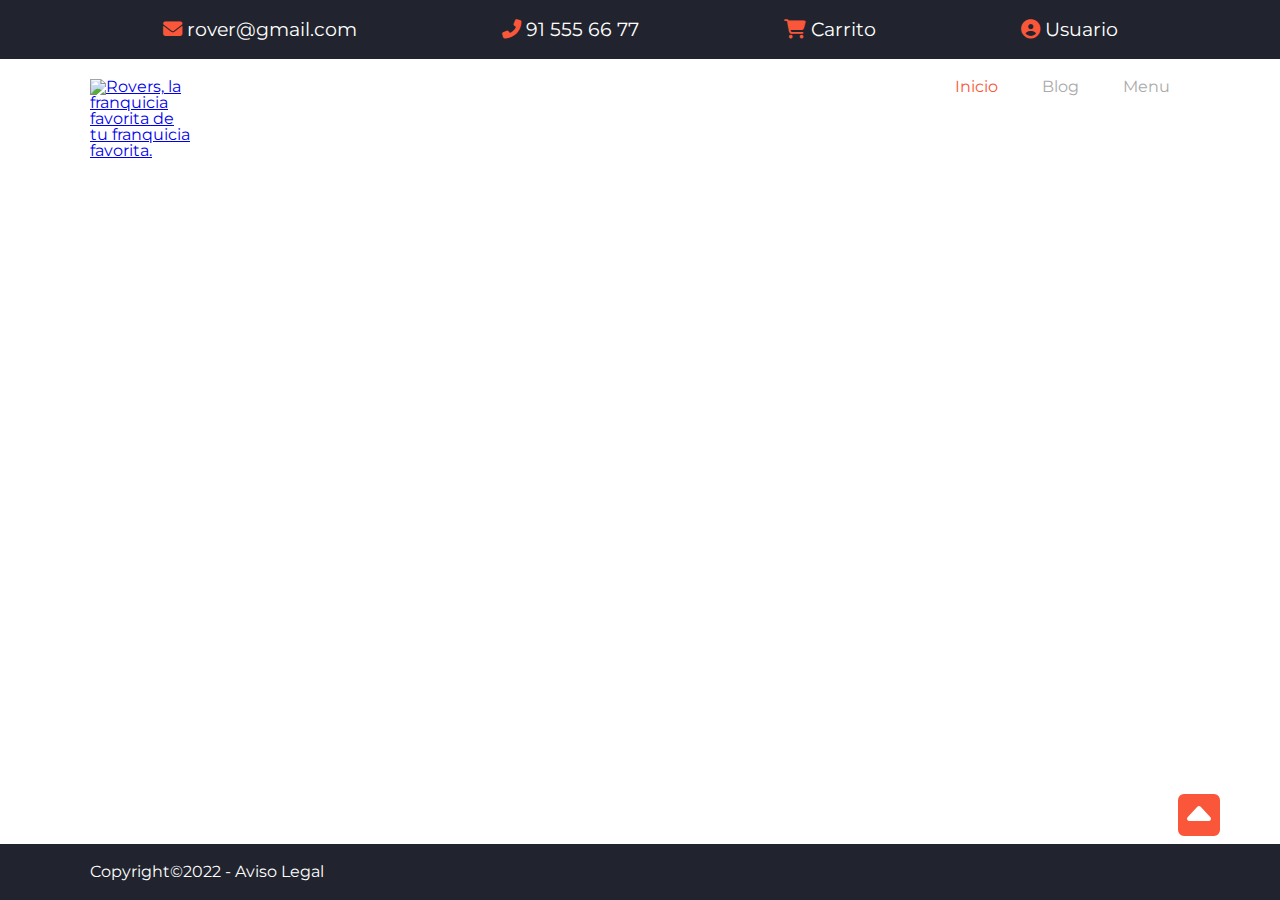
==== index.html @ 9f36ae1d "Creación de footer y header tanto desktop, como mobile." ====
<!DOCTYPE html>
<html lang="es">

<head>
    <meta charset="UTF-8">
    <meta http-equiv="X-UA-Compatible" content="IE=edge">
    <meta name="viewport" content="width=device-width, initial-scale=1.0">
    <title>Hamburguesería - Rovers</title>
    <link rel="stylesheet" href="css/style.css">
</head>

<body>

    <div class="wrapper" id="top">
        <header>
            <div class="nav-top">
                <div class="container">
                    <div>
                        <a href="mailto:rover@gmail.com">
                            <i class="fa-solid fa-envelope"></i>
                            <span>rover@gmail.com</span>
                            <!-- Este span se pone para hacer aparecer y desaparecer cuando pasamos de mobile a desktop -->
                        </a>
                    </div>
                    <div>
                        <a href="tel:91 555 66 77">
                            <i class="fa-solid fa-phone-flip"></i>
                            <span>91 555 66 77</span>
                        </a>
                    </div>
                    <div>
                        <a href="#">
                            <i class="fa-solid fa-shopping-cart"></i>
                            <span>Carrito</span>
                        </a>
                    </div>
                    <div>
                        <a href="#">
                            <i class="fa-solid fa-user-circle"></i>
                            <span>Usuario</span>
                        </a>
                    </div>
                </div>
            </div>

            <nav>
                <div class="container">
                    <div class="logo">
                        <a href="index.html">
                            <img src="./images/images/logo.jpg"
                                alt="Rovers, la franquicia favorita de tu franquicia favorita.">
                        </a>
                    </div>
                    <div class="hamburguesa">
                        <div></div>
                        <div></div>
                        <div></div>
                    </div>
                    <ul class="menu">
                        <li><a class="activo" href="index.html">Inicio</a></li>
                        <li><a href="blog.html">Blog</a></li>
                        <li><a href="menu.html">Menu</a></li>
                    </ul>

                </div>
            </nav>
        </header>

        <main></main>

        <footer>
            <div class="container">
                <p>Copyright&copy;2022 - <a href="#">Aviso Legal</a></p>
            </div>
        </footer>

        <div class="flecha">
            <a href="#top">
                <i class="fa-solid fa-caret-square-up"></i>
            </a>
        </div>
    </div>
</body>

</html>
---- css/style.css ----
@import url('reset.css');
@import url('https://fonts.googleapis.com/css2?family=Handlee&family=Montserrat:wght@400;700&display=swap');
@import url('https://cdnjs.cloudflare.com/ajax/libs/font-awesome/6.2.0/css/all.min.css');

/* font-family: 'Handlee', cursive;
font-family: 'Montserrat' sans-serif; 
color_principal: #fa573a
color_azul: #21242e
*/




html {
    scroll-behavior: smooth;
    /* Regla que ayuda a generar animaciones con css en los enlaces de ancla */
}

:root {
    --fuente-principal: 'Montserrat', sans-serif;
    --fuente-titulos: 'Handlee', cursive;
    --color-principal: #fa573a;
    --colorsecundario: #21242e;
    --fontsize: 1em;
    --margingrid: 1em;
    --anchomaximo: 68.750em;
}

img {
    height: auto;
    display: block;
    width: 100%;
}

body {
    font-family: var(--fuente-principal);
    font-size: var(--fontsize);

}

.container {
    max-width: var(--anchomaximo);
    margin: 0 auto;
}

/* header-start */
header .nav-top {
    background-color: var(--colorsecundario);
    padding: 1.25em 0em;
}

header .nav-top .container {
    display: flex;
    justify-content: space-around;
}

header .nav-top a {
    color: var(--color-principal);
    text-decoration: none;
    font-size: 1.2em;

}

header .nav-top a span {
    color: white;
    display: none;
}


header nav {
    background-color: white;
    padding: 1.25em;
}

header nav .container {
    display: flex;
    flex-flow: wrap;
    justify-content: space-between;
}

header nav .container .logo {
    max-width: 6.25em;
}

header nav .container .hamburguesa {
    width: 1.875em;
    cursor: pointer;
}

header nav .container .hamburguesa>div {
    border-top: 2px solid #aaa;
    margin-bottom: 0.625em;
}

header nav .container ul.menu {
    width: 100%;
    /* Como esta el wrap al ponerle width de 100% se bajaría para abajo*/
    text-align: center;

}

header nav .container .menu li a {
    display: block;
    padding: 1.25em;
    text-decoration: none;
    color: #aaa;
    border-bottom: 1px solid #aaa;

}

header nav .container .menu li:last-child a {
    border: 0px;
}


header nav .container .menu li :is(a:hover, .activo) {
    color: var(--color-principal);

}

/* header-end */

/* Footer-start */
footer {
    background-color: var(--colorsecundario);
    padding: 1.25em 0em;
    text-align: center;
    color: white;
    position: fixed;
    /* Con positión absolute y fixed pierde la relación con el contenedor superior puesto que ocupa una nueva capa, por lo que hay que ponerle width de nuevo. */
    width: 100%;
    bottom: 0;
}

footer a {
    text-decoration: none;
    color: white;
}

footer a:hover {
    color: var(--color-principal);
}

.flecha a {
    display: block;
    color: var(--color-principal);
    position: fixed;
    bottom: 1.25em;
    right: 1.25em;
    font-size: 300%;
}

/* Footer-end */









@media (min-width: 37.5em) {
    /* 600px */
}

@media(min-width: 48em) {
    /* 768 px tablet grande, pantalla pequeña */

    header .nav-top a span {

        display: inline;
    }

    footer {
        padding: 1.25em 1em;
        text-align: left;
    }
}


@media (min-width: 62.75em) {

    /* 1004px pantallas */
    header nav .container .hamburguesa {
        display: none;
    }

    header nav .container ul.menu {
        width: auto;
        /* El auto hace que sea flex el que indique como se dispondra. */
        text-align: left;


    }

    header nav .container .menu li a {
        padding: 0em 1.25em;
        border-bottom: 0px;


    }

    header nav .container ul.menu li {
        display: inline-block;
        /* Usamos inline block para que se muestre en linea, y lo de block para que pueda contener un elemento en bloque, en este caso los a que les hemos puesto display:block; */
    }

}
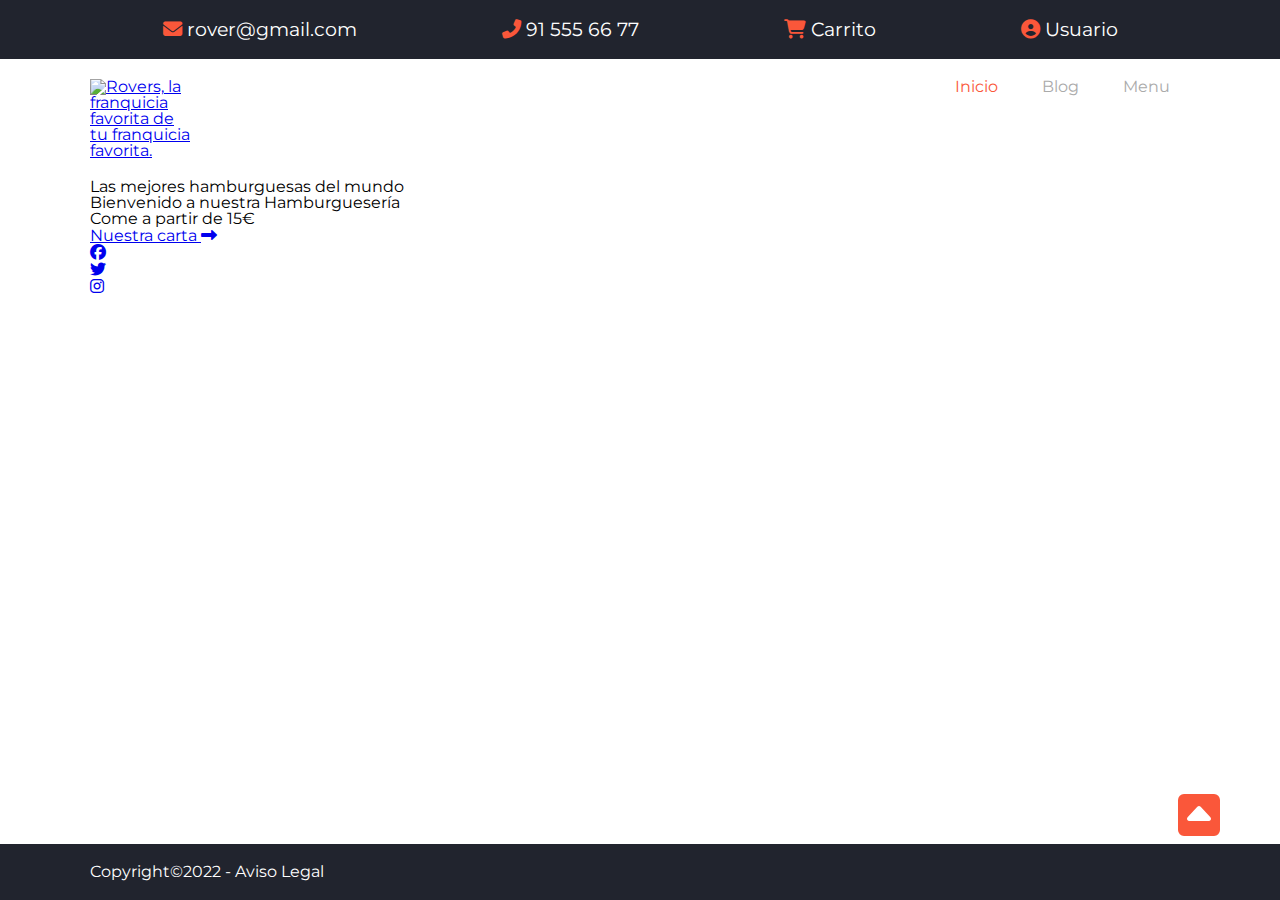
==== commit 92e6c6b4: "Maquetación del hero" ====
--- a/index.html
+++ b/index.html
@@ -65,8 +65,35 @@
                 </div>
             </nav>
         </header>
+        <!-- Hero-start Ponemos el hero fuera de main pq realmente no tiene significado semántico. -->
 
-        <main></main>
+
+        <div class="hero">
+            <div class="container">
+                <h1>Las mejores hamburguesas del mundo</h1>
+                <h2>Bienvenido a nuestra Hamburguesería</h2>
+                <p>Come a partir de 15€</p>
+                <div>
+                    <a href="#" class="boton">Nuestra carta
+                        <i class="fa-solid fa-long-arrow-alt-right"></i>
+                    </a>
+                </div>
+
+                <ul>
+                    <li><a href="#"><i class="fa-brands fa-facebook"></i></a></li>
+                    <li><a href="#"><i class="fa-brands fa-twitter"></i></a></li>
+                    <li><a href="#"><i class="fa-brands fa-instagram"></i></a></li>
+                </ul>
+            </div>
+        </div>
+
+
+
+        <!-- Hero-end -->
+        <main>
+
+
+        </main>
 
         <footer>
             <div class="container">
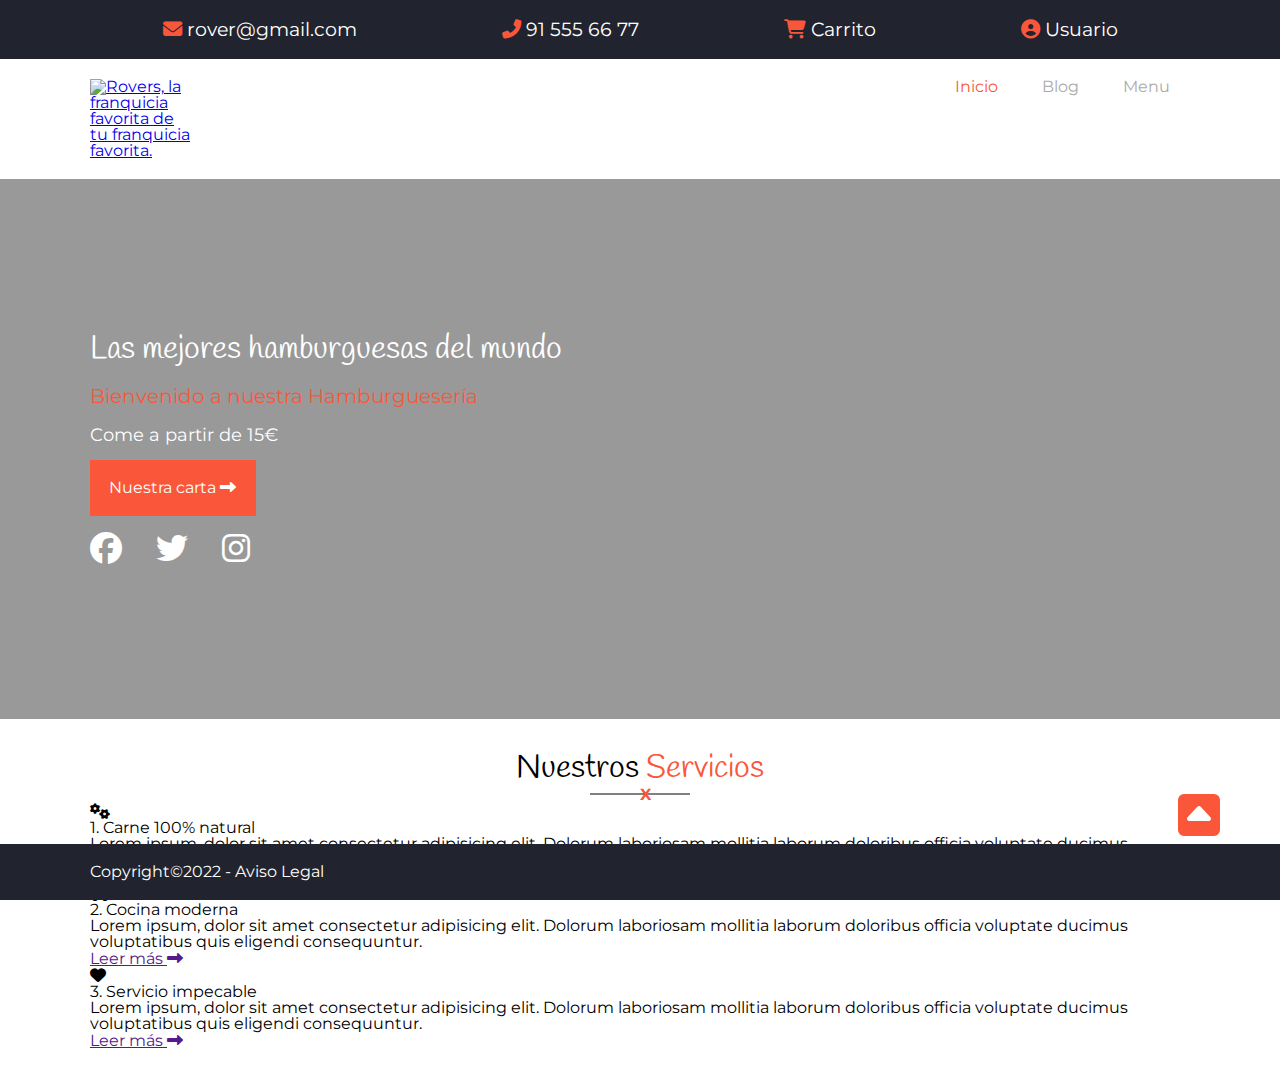
==== commit aa5039a9: "Creación de la parte de nuestro servicio y la linea con la cruz." ====
--- a/index.html
+++ b/index.html
@@ -91,7 +91,61 @@
 
         <!-- Hero-end -->
         <main>
+            <section id="ourservices">
+                <div class="container">
+                    <h2>Nuestros <span>Servicios</span></h2>
+                    <div class="underline">
+                        <hr noshade="noshade">
+                        <span>X</span>
+                    </div>
 
+                    <div class="grid">
+                        <article>
+                            <div>
+                                <!-- Metemos en el div en vez de poner display:block; esta opción se usa cuando no quieres que el elemento en linea contenga algo dentro suya. -->
+                                <i class="fa-solid fa-cogs"></i>
+                            </div>
+                            <h3>1. Carne 100% natural</h3>
+                            <p>Lorem ipsum, dolor sit amet consectetur adipisicing elit. Dolorum laboriosam mollitia
+                                laborum doloribus officia voluptate ducimus voluptatibus quis eligendi consequuntur.</p>
+                            <a href="" class="enlace">
+                                Leer más
+                                <i class="fa-solid fa-long-arrow-alt-right"></i>
+                            </a>
+                        </article>
+
+                        <article>
+                            <div>
+                                <!-- Metemos en el div en vez de poner display:block; esta opción se usa cuando no quieres que el elemento en linea contenga algo dentro suya. -->
+                                <i class="fa-solid fa-truck"></i>
+                            </div>
+                            <h3>2. Cocina moderna</h3>
+                            <p>Lorem ipsum, dolor sit amet consectetur adipisicing elit. Dolorum laboriosam mollitia
+                                laborum doloribus officia voluptate ducimus voluptatibus quis eligendi consequuntur.</p>
+                            <a href="" class="enlace">
+                                Leer más
+                                <i class="fa-solid fa-long-arrow-alt-right"></i>
+                            </a>
+                        </article>
+
+                        <article>
+                            <div>
+                                <!-- Metemos en el div en vez de poner display:block; esta opción se usa cuando no quieres que el elemento en linea contenga algo dentro suya. -->
+                                <i class="fa-solid fa-heart"></i>
+                            </div>
+                            <h3>3. Servicio impecable</h3>
+                            <p>Lorem ipsum, dolor sit amet consectetur adipisicing elit. Dolorum laboriosam mollitia
+                                laborum doloribus officia voluptate ducimus voluptatibus quis eligendi consequuntur.</p>
+                            <a href="" class="enlace">
+                                Leer más
+                                <i class="fa-solid fa-long-arrow-alt-right"></i>
+                            </a>
+                        </article>
+                    </div>
+                </div>
+
+
+            </section>
 
         </main>
 
--- a/css/style.css
+++ b/css/style.css
@@ -152,8 +152,129 @@
 
 /* Footer-end */
 
-
-
+/* Hero-start */
+
+
+.hero {
+    background-color: #999;
+    background-image: url(../images/images/fondo.jpg);
+    height: 60vh;
+    background-size: cover;
+    background-position: center center;
+    background-blend-mode: multiply;
+    /* Fusiona capa de background color con la background-image. */
+    color: white;
+    display: flex;
+}
+
+.hero .container {
+    display: flex;
+    justify-content: center;
+    flex-direction: column;
+    width: 90%;
+}
+
+.hero h1 {
+    font-family: var(--fuente-titulos);
+    font-size: 2em;
+}
+
+.hero h2 {
+    color: var(--color-principal);
+    font-size: 1.25em;
+
+}
+
+.hero .boton {
+    display: inline-block;
+    /* El elemento se comporta como un bloque pero se puede poner en linea. */
+    background-color: var(--color-principal);
+    padding: 1.15em;
+    color: white;
+    text-decoration: none;
+    border: 1px solid var(--color-principal);
+}
+
+.hero :is(h2, .boton) {
+    margin: var(--margingrid) 0;
+}
+
+.hero p {
+    font-size: 1.15em;
+}
+
+.boton:hover {
+    background-color: transparent;
+}
+
+.boton i {
+    transition: 1s;
+}
+
+.boton:hover i {
+    transform: translateX(5px) scale(1.20);
+}
+
+.hero ul {
+    display: flex;
+    width: 10em;
+    justify-content: space-between;
+}
+
+.hero ul a {
+    color: white;
+    font-size: 2em;
+    text-decoration: none;
+    transition: 1s;
+}
+
+.hero ul a:hover {
+    color: var(--color-principal);
+    font-size: 3em;
+}
+
+
+/* Hero-end */
+
+/* Our-Service-Start */
+
+main section {
+    padding: 2.125em 1.5em;
+}
+
+main section h2 {
+    color: black;
+    font-family: var(--fuente-titulos);
+    font-size: 2em;
+    text-align: center;
+}
+
+main section h2 span {
+    color: var(--color-principal);
+}
+
+main section .underline {
+    position: relative;
+    /* Alinear el hr */
+    width: 6.250em;
+    margin: 0 auto;
+    color: var(--color-principal);
+    font-weight: 700;
+    /* Le damos 700 pq es lo que hemos importando de google fonts */
+    text-align: center;
+}
+
+main section .underline span {
+    position: absolute;
+    top: -0.4em;
+
+}
+
+main section .underline hr {
+    color: var(--color-principal);
+}
+
+/* Our-Service-end */
 
 
 
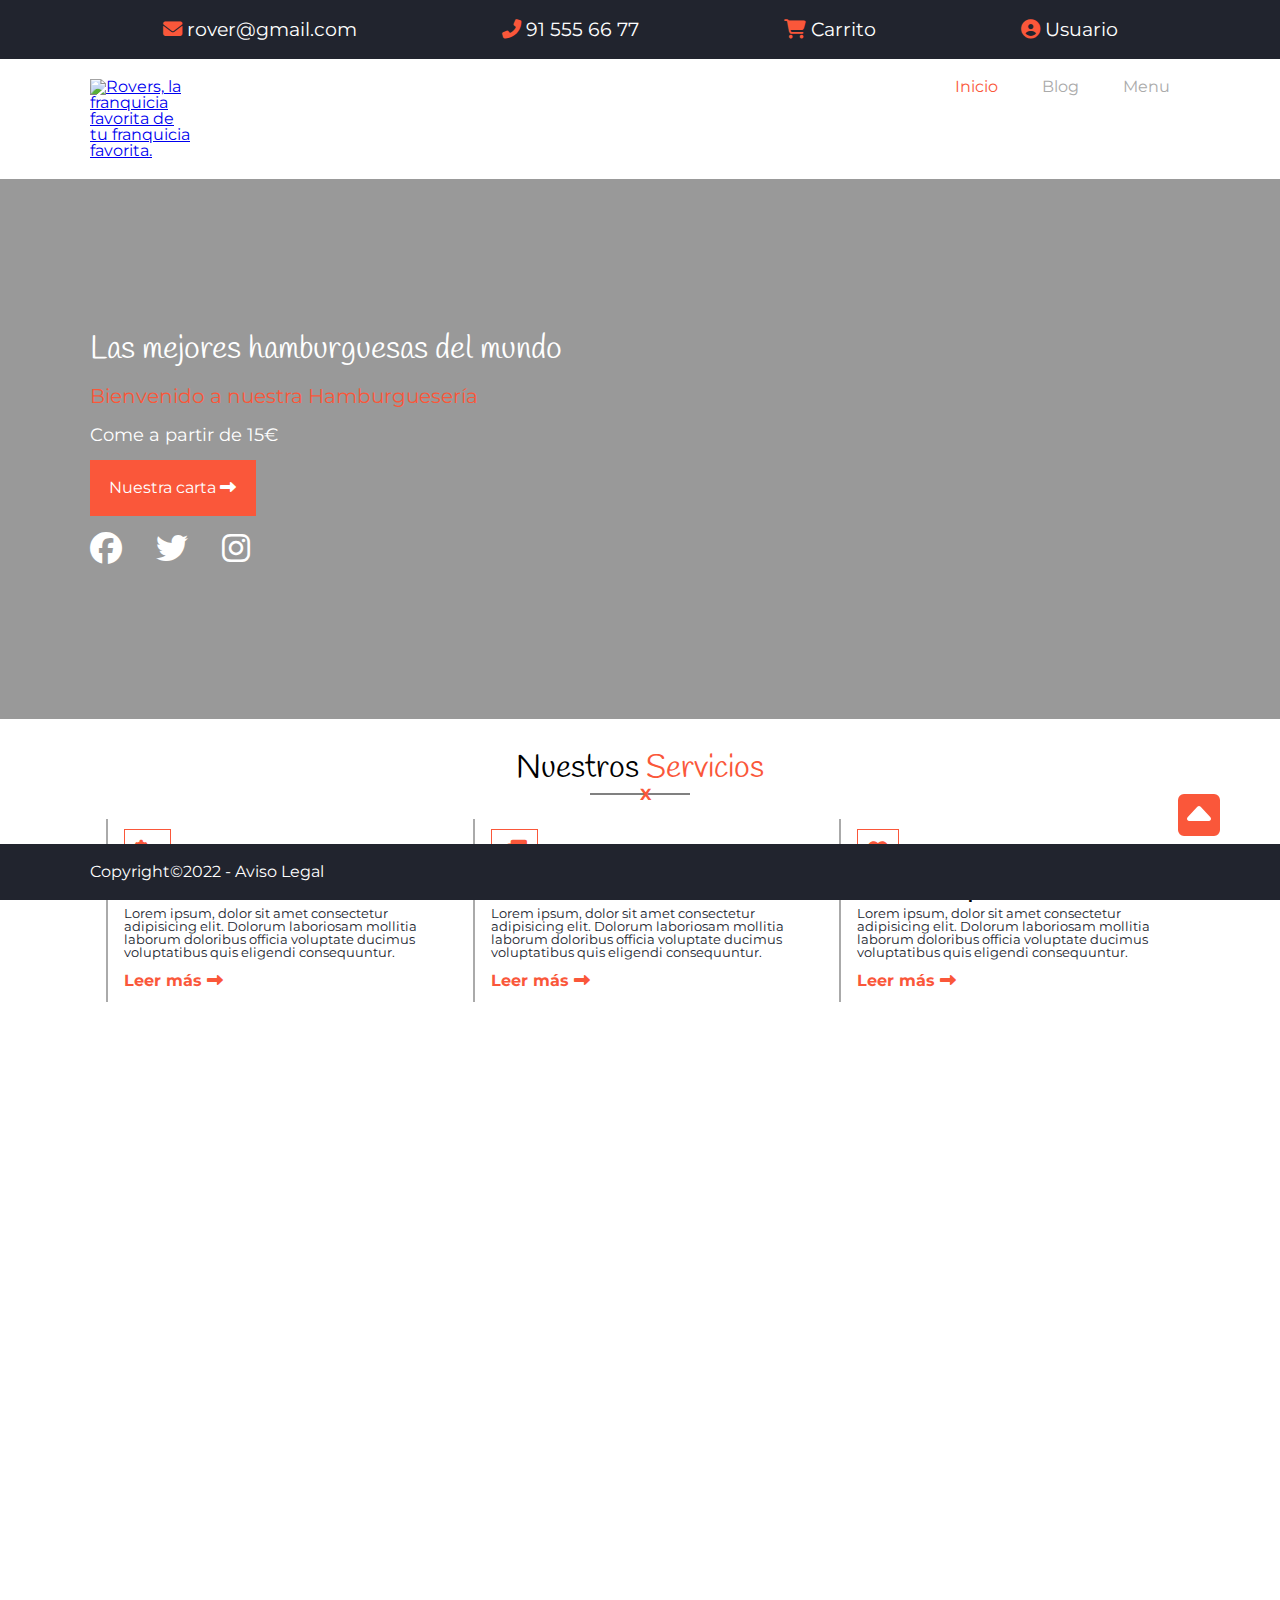
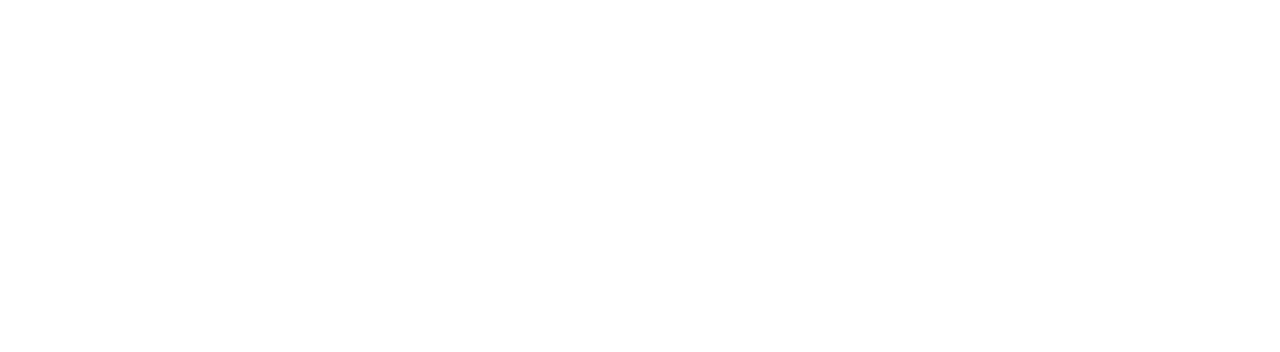
==== commit 1c21355b: "Sección our service finalizada." ====
--- a/index.html
+++ b/index.html
@@ -142,6 +142,9 @@
                             </a>
                         </article>
                     </div>
+
+
+                    <div class="aboutus"></div>
                 </div>
 
 
--- a/css/style.css
+++ b/css/style.css
@@ -274,9 +274,59 @@
     color: var(--color-principal);
 }
 
+
+main .grid article {
+    border: 0px;
+    border-bottom: 2px solid #aaa;
+
+}
+
+main .grid i:is(.fa-cogs, .fa-truck, .fa-heart) {
+    color: var(--color-principal);
+    border: 1px solid var(--color-principal);
+    font-size: 1.25em;
+    padding: 0.5em;
+    margin: 0.5em 0;
+}
+
+main .grid i.fa-truck {
+    transform: scaleX(-1);
+
+}
+
+main .grid h3 {
+    font-weight: 700;
+    font-size: 1em;
+    margin: 0.3em 0;
+}
+
+main .grid p {
+    color: var(--colorsecundario);
+    font-size: 0.8em;
+    margin: 0.5em 0em;
+
+}
+
+main .grid a {
+    display: block;
+    width: 100%;
+    color: var(--color-principal);
+    text-decoration: none;
+    margin: 0.8em 0;
+    font-weight: 700;
+}
+
 /* Our-Service-end */
 
-
+/* About-us-start */
+
+div.aboutus {
+    height: 100vh;
+}
+
+
+
+/* About-us-end */
 
 
 
@@ -285,7 +335,7 @@
     /* 600px */
 }
 
-@media(min-width: 48em) {
+@media (min-width: 48em) {
     /* 768 px tablet grande, pantalla pequeña */
 
     header .nav-top a span {
@@ -296,6 +346,30 @@
     footer {
         padding: 1.25em 1em;
         text-align: left;
+    }
+
+    main .grid article:last-child {
+        width: 100%;
+
+
+    }
+
+    main .grid {
+        height: auto;
+        display: flex;
+        flex-wrap: wrap;
+        justify-content: space-between;
+    }
+
+    main .grid article {
+        border: 0px;
+        height: auto;
+        width: 40%;
+        border-left: 2px solid #aaa;
+        margin: var(--margingrid);
+        /* height: auto; */
+        padding: 0 1em;
+
     }
 }
 
@@ -327,4 +401,29 @@
         /* Usamos inline block para que se muestre en linea, y lo de block para que pueda contener un elemento en bloque, en este caso los a que les hemos puesto display:block; */
     }
 
+    main .grid {
+
+        height: auto;
+        width: 100%;
+        display: flex;
+        flex-wrap: nowrap;
+        justify-content: center;
+    }
+
+    main .grid article {
+        border: 0px;
+        width: 33.333%;
+        border-left: 2px solid #aaa;
+        margin: var(--margingrid);
+        /* height: auto; */
+        padding: 0 1em;
+
+    }
+
+    main .grid article:last-child {
+        width: 33.333%;
+
+    }
+
+
 }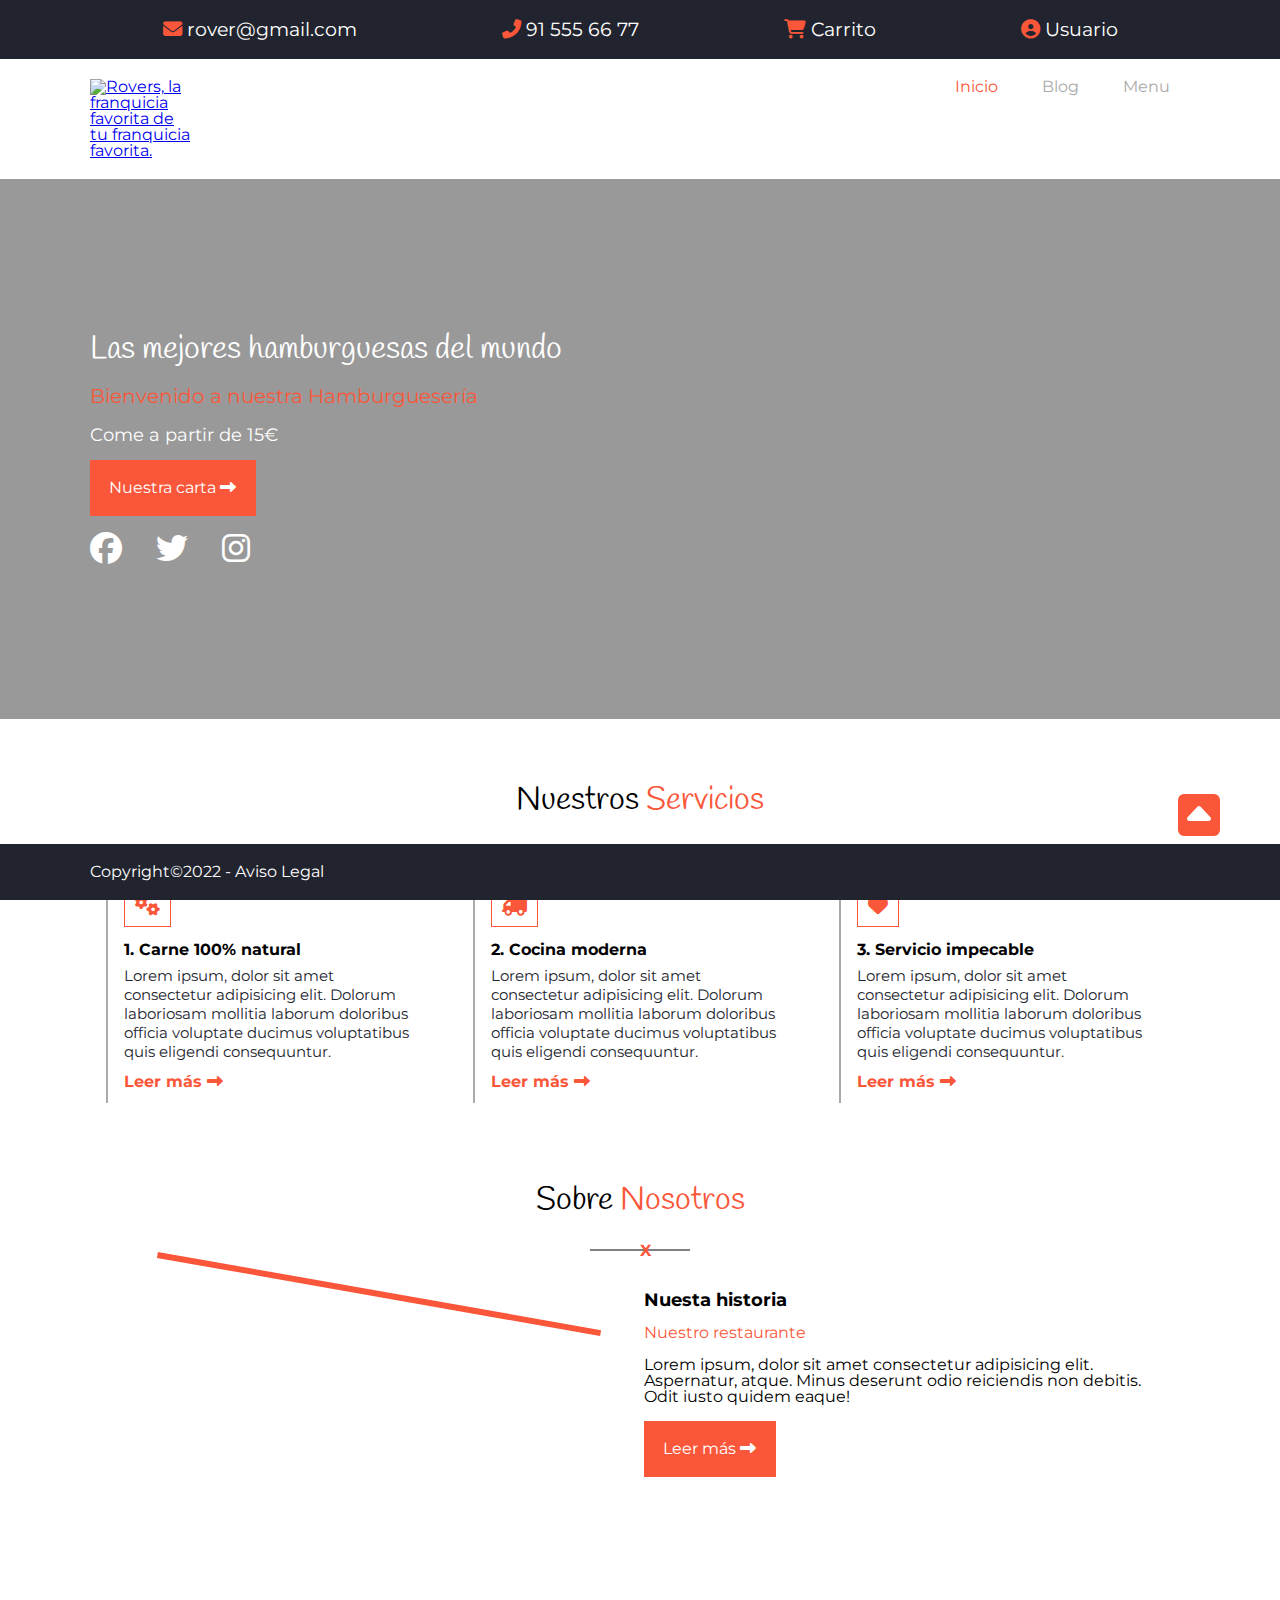
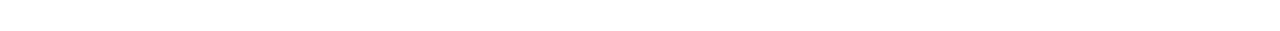
==== commit def3616f: "Final Home." ====
--- a/index.html
+++ b/index.html
@@ -144,7 +144,35 @@
                     </div>
 
 
-                    <div class="aboutus"></div>
+                    <section id="aboutus">
+                        <div class="container">
+                            <h2>Sobre <span>Nosotros</span></h2>
+                            <div class="underline">
+                                <hr noshade="noshade">
+                                <span>X</span>
+                            </div>
+
+                            <div class="flex">
+                                <figure class="imagen">
+                                    <div class="marco"><img src="images/images/about-main.jpg" alt="">
+                                    </div>
+                                </figure>
+                                <div>
+                                    <h3>Nuesta historia
+                                    </h3>
+                                    <h4>Nuestro restaurante</h4>
+                                    <p>Lorem ipsum, dolor sit amet consectetur adipisicing elit. Aspernatur, atque.
+                                        Minus deserunt odio reiciendis non debitis. Odit iusto quidem eaque!</p>
+                                    <div>
+                                        <a href="#" class="boton"> Leer más
+                                            <i class="fa-solid fa-long-arrow-alt-right"></i>
+                                        </a>
+                                    </div>
+                                </div>
+                            </div>
+
+                        </div>
+                    </section>
                 </div>
 
 
--- a/css/style.css
+++ b/css/style.css
@@ -185,7 +185,8 @@
 
 }
 
-.hero .boton {
+
+.boton {
     display: inline-block;
     /* El elemento se comporta como un bloque pero se puede poner en linea. */
     background-color: var(--color-principal);
@@ -195,7 +196,7 @@
     border: 1px solid var(--color-principal);
 }
 
-.hero :is(h2, .boton) {
+:is(h2, .boton) {
     margin: var(--margingrid) 0;
 }
 
@@ -205,6 +206,7 @@
 
 .boton:hover {
     background-color: transparent;
+    color: var(--color-principal);
 }
 
 .boton i {
@@ -291,6 +293,7 @@
 
 main .grid i.fa-truck {
     transform: scaleX(-1);
+    /* transform: rotateY(180deg) haría lo mismo */
 
 }
 
@@ -302,8 +305,10 @@
 
 main .grid p {
     color: var(--colorsecundario);
-    font-size: 0.8em;
+    font-size: 0.95em;
     margin: 0.5em 0em;
+    line-height: 1.25em;
+    /* El interlineado va en función del tamaño de la fuente, si pongo line-height de 1 em no variaría */
 
 }
 
@@ -320,10 +325,47 @@
 
 /* About-us-start */
 
-div.aboutus {
-    height: 100vh;
-}
-
+main #aboutus {
+    margin-bottom: 4.375em;
+}
+
+main section .flex {
+    display: flex;
+    flex-direction: column;
+}
+
+main section .flex h3 {
+    font-weight: 700;
+    font-size: 1.1em;
+}
+
+main section .flex h4 {
+    font-size: 1em;
+    margin: var(--margingrid) 0;
+    color: var(--color-principal);
+}
+
+main section .flex figure.imagen {
+    width: 95%;
+    margin: 2.5em auto;
+}
+
+main section .flex figure.imagen .marco {
+    border: 3px solid var(--color-principal);
+    transition: 1s;
+    transform: rotateZ(10deg)
+}
+
+main section .flex figure.imagen .marco img {
+    transform: rotateZ(-10deg);
+    /* Rotamos la imagen de nuevo para que se quede recta. */
+    transition: 1s;
+}
+
+main section .flex figure.imagen:hover :is(.marco, .marco img) {
+    transform: rotateZ(0deg);
+    /* llevamos ambos al */
+}
 
 
 /* About-us-end */
@@ -332,22 +374,8 @@
 
 
 @media (min-width: 37.5em) {
+
     /* 600px */
-}
-
-@media (min-width: 48em) {
-    /* 768 px tablet grande, pantalla pequeña */
-
-    header .nav-top a span {
-
-        display: inline;
-    }
-
-    footer {
-        padding: 1.25em 1em;
-        text-align: left;
-    }
-
     main .grid article:last-child {
         width: 100%;
 
@@ -369,6 +397,57 @@
         margin: var(--margingrid);
         /* height: auto; */
         padding: 0 1em;
+    }
+
+    main section .flex {
+        margin-top: 2.5em;
+        flex-direction: row;
+    }
+
+
+    main section .flex figure.imagen {
+        margin: 0 2.5em;
+    }
+}
+
+
+
+
+
+@media (min-width: 48em) {
+    /* 768 px tablet grande, pantalla pequeña */
+
+    header .nav-top a span {
+
+        display: inline;
+    }
+
+    footer {
+        padding: 1.25em 1em;
+        text-align: left;
+    }
+
+    main .grid article:last-child {
+        width: 100%;
+
+
+    }
+
+    main .grid {
+        height: auto;
+        display: flex;
+        flex-wrap: wrap;
+        justify-content: space-between;
+    }
+
+    main .grid article {
+        border: 0px;
+        height: auto;
+        width: 40%;
+        border-left: 2px solid #aaa;
+        margin: var(--margingrid);
+        /* height: auto; */
+        padding: 0 1em;
 
     }
 }
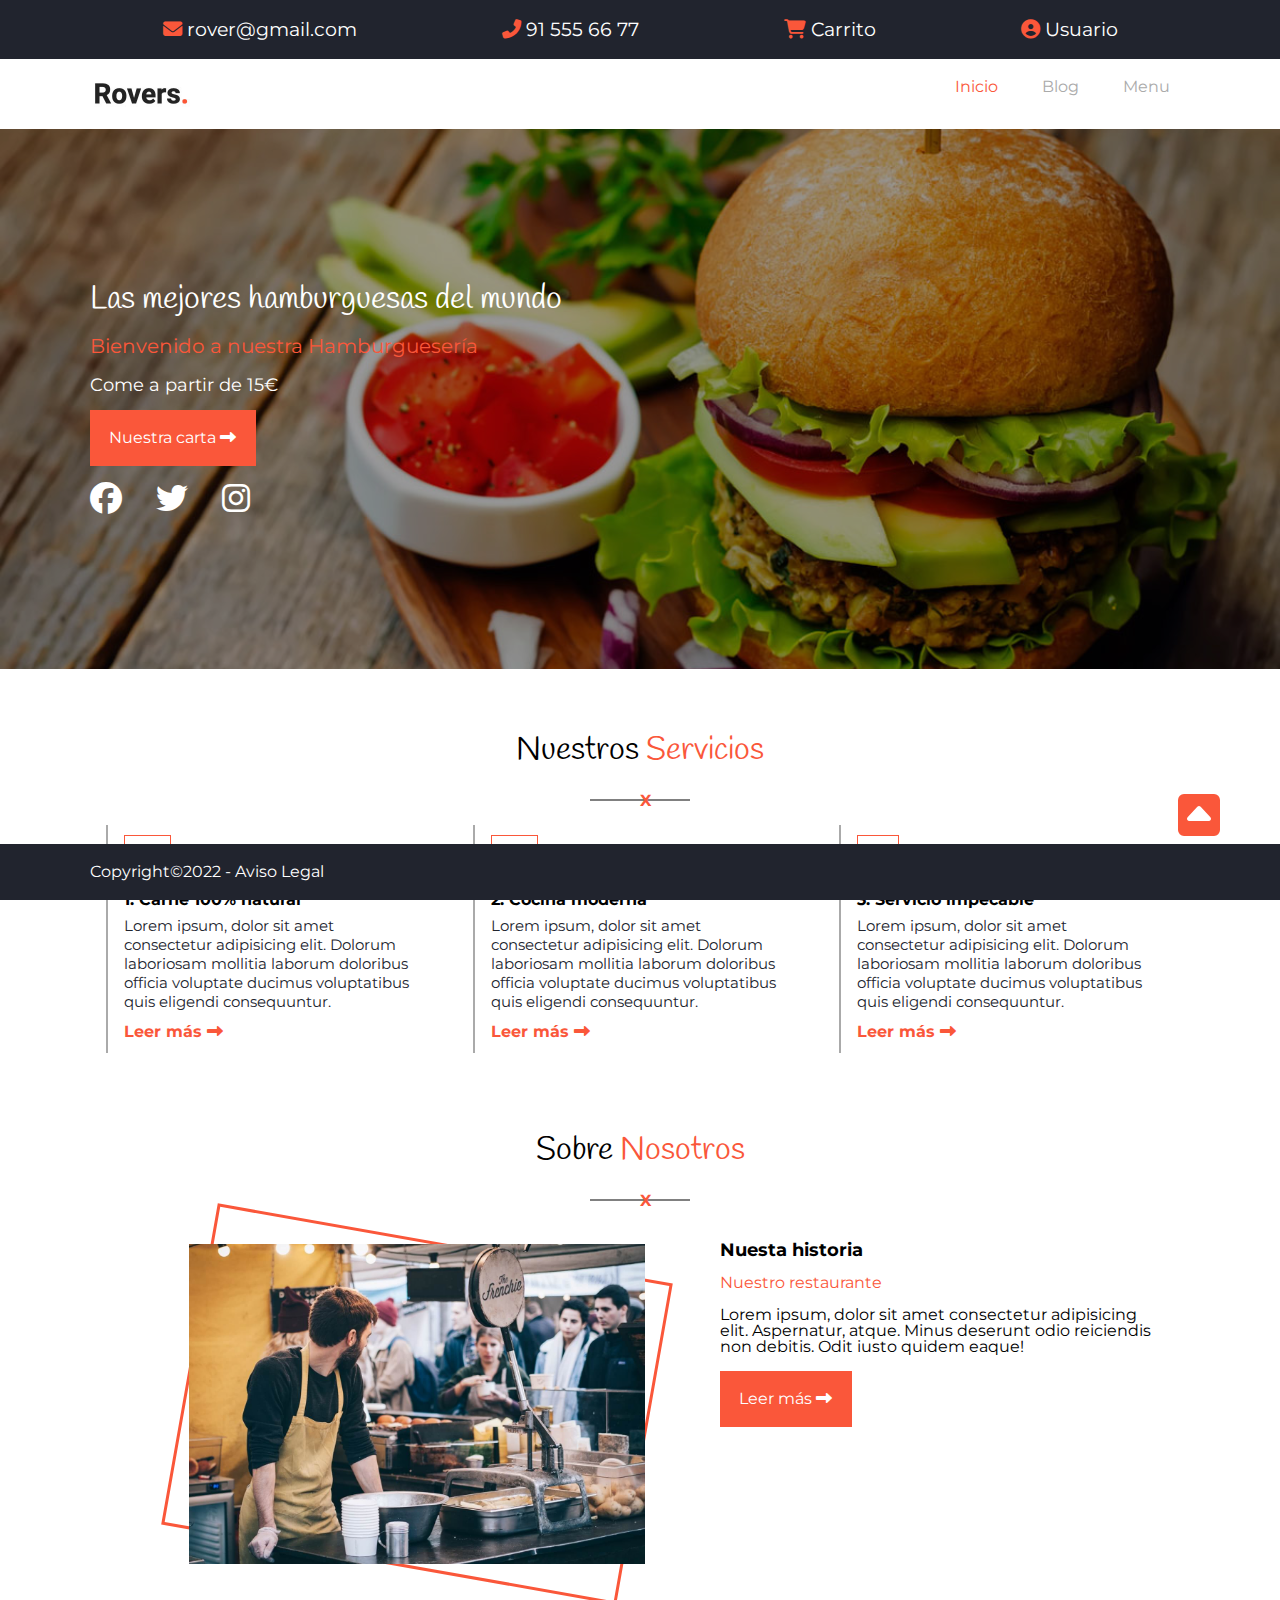
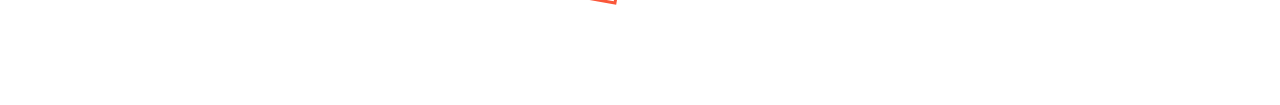
==== commit 0c154d7c: "uploading images" ====
--- a/index.html
+++ b/index.html
@@ -1,197 +1,207 @@
 <!DOCTYPE html>
 <html lang="es">
-
-<head>
-    <meta charset="UTF-8">
-    <meta http-equiv="X-UA-Compatible" content="IE=edge">
-    <meta name="viewport" content="width=device-width, initial-scale=1.0">
+  <head>
+    <meta charset="UTF-8" />
+    <meta http-equiv="X-UA-Compatible" content="IE=edge" />
+    <meta name="viewport" content="width=device-width, initial-scale=1.0" />
     <title>Hamburguesería - Rovers</title>
-    <link rel="stylesheet" href="css/style.css">
-</head>
-
-<body>
-
+    <link rel="stylesheet" href="css/style.css" />
+  </head>
+
+  <body>
     <div class="wrapper" id="top">
-        <header>
-            <div class="nav-top">
-                <div class="container">
+      <header>
+        <div class="nav-top">
+          <div class="container">
+            <div>
+              <a href="mailto:rover@gmail.com">
+                <i class="fa-solid fa-envelope"></i>
+                <span>rover@gmail.com</span>
+                <!-- Este span se pone para hacer aparecer y desaparecer cuando pasamos de mobile a desktop -->
+              </a>
+            </div>
+            <div>
+              <a href="tel:91 555 66 77">
+                <i class="fa-solid fa-phone-flip"></i>
+                <span>91 555 66 77</span>
+              </a>
+            </div>
+            <div>
+              <a href="#">
+                <i class="fa-solid fa-shopping-cart"></i>
+                <span>Carrito</span>
+              </a>
+            </div>
+            <div>
+              <a href="#">
+                <i class="fa-solid fa-user-circle"></i>
+                <span>Usuario</span>
+              </a>
+            </div>
+          </div>
+        </div>
+
+        <nav>
+          <div class="container">
+            <div class="logo">
+              <a href="index.html">
+                <img
+                  src="./images/images/logo.jpg"
+                  alt="Rovers, la franquicia favorita de tu franquicia favorita."
+                />
+              </a>
+            </div>
+            <div class="hamburguesa">
+              <div></div>
+              <div></div>
+              <div></div>
+            </div>
+            <ul class="menu">
+              <li><a class="activo" href="index.html">Inicio</a></li>
+              <li><a href="blog.html">Blog</a></li>
+              <li><a href="menu.html">Menu</a></li>
+            </ul>
+          </div>
+        </nav>
+      </header>
+      <!-- Hero-start Ponemos el hero fuera de main pq realmente no tiene significado semántico. -->
+
+      <div class="hero">
+        <div class="container">
+          <h1>Las mejores hamburguesas del mundo</h1>
+          <h2>Bienvenido a nuestra Hamburguesería</h2>
+          <p>Come a partir de 15€</p>
+          <div>
+            <a href="#" class="boton"
+              >Nuestra carta
+              <i class="fa-solid fa-long-arrow-alt-right"></i>
+            </a>
+          </div>
+
+          <ul>
+            <li>
+              <a href="#"><i class="fa-brands fa-facebook"></i></a>
+            </li>
+            <li>
+              <a href="#"><i class="fa-brands fa-twitter"></i></a>
+            </li>
+            <li>
+              <a href="#"><i class="fa-brands fa-instagram"></i></a>
+            </li>
+          </ul>
+        </div>
+      </div>
+
+      <!-- Hero-end -->
+      <main>
+        <section id="ourservices">
+          <div class="container">
+            <h2>Nuestros <span>Servicios</span></h2>
+            <div class="underline">
+              <hr noshade="noshade" />
+              <span>X</span>
+            </div>
+
+            <div class="grid">
+              <article>
+                <div>
+                  <!-- Metemos en el div en vez de poner display:block; esta opción se usa cuando no quieres que el elemento en linea contenga algo dentro suya. -->
+                  <i class="fa-solid fa-cogs"></i>
+                </div>
+                <h3>1. Carne 100% natural</h3>
+                <p>
+                  Lorem ipsum, dolor sit amet consectetur adipisicing elit.
+                  Dolorum laboriosam mollitia laborum doloribus officia
+                  voluptate ducimus voluptatibus quis eligendi consequuntur.
+                </p>
+                <a href="" class="enlace">
+                  Leer más
+                  <i class="fa-solid fa-long-arrow-alt-right"></i>
+                </a>
+              </article>
+
+              <article>
+                <div>
+                  <!-- Metemos en el div en vez de poner display:block; esta opción se usa cuando no quieres que el elemento en linea contenga algo dentro suya. -->
+                  <i class="fa-solid fa-truck"></i>
+                </div>
+                <h3>2. Cocina moderna</h3>
+                <p>
+                  Lorem ipsum, dolor sit amet consectetur adipisicing elit.
+                  Dolorum laboriosam mollitia laborum doloribus officia
+                  voluptate ducimus voluptatibus quis eligendi consequuntur.
+                </p>
+                <a href="" class="enlace">
+                  Leer más
+                  <i class="fa-solid fa-long-arrow-alt-right"></i>
+                </a>
+              </article>
+
+              <article>
+                <div>
+                  <!-- Metemos en el div en vez de poner display:block; esta opción se usa cuando no quieres que el elemento en linea contenga algo dentro suya. -->
+                  <i class="fa-solid fa-heart"></i>
+                </div>
+                <h3>3. Servicio impecable</h3>
+                <p>
+                  Lorem ipsum, dolor sit amet consectetur adipisicing elit.
+                  Dolorum laboriosam mollitia laborum doloribus officia
+                  voluptate ducimus voluptatibus quis eligendi consequuntur.
+                </p>
+                <a href="" class="enlace">
+                  Leer más
+                  <i class="fa-solid fa-long-arrow-alt-right"></i>
+                </a>
+              </article>
+            </div>
+
+            <section id="aboutus">
+              <div class="container">
+                <h2>Sobre <span>Nosotros</span></h2>
+                <div class="underline">
+                  <hr noshade="noshade" />
+                  <span>X</span>
+                </div>
+
+                <div class="flex">
+                  <figure class="imagen">
+                    <div class="marco">
+                      <img src="images/images/about-main.jpg" alt="" />
+                    </div>
+                  </figure>
+                  <div>
+                    <h3>Nuesta historia</h3>
+                    <h4>Nuestro restaurante</h4>
+                    <p>
+                      Lorem ipsum, dolor sit amet consectetur adipisicing elit.
+                      Aspernatur, atque. Minus deserunt odio reiciendis non
+                      debitis. Odit iusto quidem eaque!
+                    </p>
                     <div>
-                        <a href="mailto:rover@gmail.com">
-                            <i class="fa-solid fa-envelope"></i>
-                            <span>rover@gmail.com</span>
-                            <!-- Este span se pone para hacer aparecer y desaparecer cuando pasamos de mobile a desktop -->
-                        </a>
+                      <a href="#" class="boton">
+                        Leer más
+                        <i class="fa-solid fa-long-arrow-alt-right"></i>
+                      </a>
                     </div>
-                    <div>
-                        <a href="tel:91 555 66 77">
-                            <i class="fa-solid fa-phone-flip"></i>
-                            <span>91 555 66 77</span>
-                        </a>
-                    </div>
-                    <div>
-                        <a href="#">
-                            <i class="fa-solid fa-shopping-cart"></i>
-                            <span>Carrito</span>
-                        </a>
-                    </div>
-                    <div>
-                        <a href="#">
-                            <i class="fa-solid fa-user-circle"></i>
-                            <span>Usuario</span>
-                        </a>
-                    </div>
-                </div>
-            </div>
-
-            <nav>
-                <div class="container">
-                    <div class="logo">
-                        <a href="index.html">
-                            <img src="./images/images/logo.jpg"
-                                alt="Rovers, la franquicia favorita de tu franquicia favorita.">
-                        </a>
-                    </div>
-                    <div class="hamburguesa">
-                        <div></div>
-                        <div></div>
-                        <div></div>
-                    </div>
-                    <ul class="menu">
-                        <li><a class="activo" href="index.html">Inicio</a></li>
-                        <li><a href="blog.html">Blog</a></li>
-                        <li><a href="menu.html">Menu</a></li>
-                    </ul>
-
-                </div>
-            </nav>
-        </header>
-        <!-- Hero-start Ponemos el hero fuera de main pq realmente no tiene significado semántico. -->
-
-
-        <div class="hero">
-            <div class="container">
-                <h1>Las mejores hamburguesas del mundo</h1>
-                <h2>Bienvenido a nuestra Hamburguesería</h2>
-                <p>Come a partir de 15€</p>
-                <div>
-                    <a href="#" class="boton">Nuestra carta
-                        <i class="fa-solid fa-long-arrow-alt-right"></i>
-                    </a>
-                </div>
-
-                <ul>
-                    <li><a href="#"><i class="fa-brands fa-facebook"></i></a></li>
-                    <li><a href="#"><i class="fa-brands fa-twitter"></i></a></li>
-                    <li><a href="#"><i class="fa-brands fa-instagram"></i></a></li>
-                </ul>
-            </div>
+                  </div>
+                </div>
+              </div>
+            </section>
+          </div>
+        </section>
+      </main>
+
+      <footer>
+        <div class="container">
+          <p>Copyright&copy;2022 - <a href="#">Aviso Legal</a></p>
         </div>
-
-
-
-        <!-- Hero-end -->
-        <main>
-            <section id="ourservices">
-                <div class="container">
-                    <h2>Nuestros <span>Servicios</span></h2>
-                    <div class="underline">
-                        <hr noshade="noshade">
-                        <span>X</span>
-                    </div>
-
-                    <div class="grid">
-                        <article>
-                            <div>
-                                <!-- Metemos en el div en vez de poner display:block; esta opción se usa cuando no quieres que el elemento en linea contenga algo dentro suya. -->
-                                <i class="fa-solid fa-cogs"></i>
-                            </div>
-                            <h3>1. Carne 100% natural</h3>
-                            <p>Lorem ipsum, dolor sit amet consectetur adipisicing elit. Dolorum laboriosam mollitia
-                                laborum doloribus officia voluptate ducimus voluptatibus quis eligendi consequuntur.</p>
-                            <a href="" class="enlace">
-                                Leer más
-                                <i class="fa-solid fa-long-arrow-alt-right"></i>
-                            </a>
-                        </article>
-
-                        <article>
-                            <div>
-                                <!-- Metemos en el div en vez de poner display:block; esta opción se usa cuando no quieres que el elemento en linea contenga algo dentro suya. -->
-                                <i class="fa-solid fa-truck"></i>
-                            </div>
-                            <h3>2. Cocina moderna</h3>
-                            <p>Lorem ipsum, dolor sit amet consectetur adipisicing elit. Dolorum laboriosam mollitia
-                                laborum doloribus officia voluptate ducimus voluptatibus quis eligendi consequuntur.</p>
-                            <a href="" class="enlace">
-                                Leer más
-                                <i class="fa-solid fa-long-arrow-alt-right"></i>
-                            </a>
-                        </article>
-
-                        <article>
-                            <div>
-                                <!-- Metemos en el div en vez de poner display:block; esta opción se usa cuando no quieres que el elemento en linea contenga algo dentro suya. -->
-                                <i class="fa-solid fa-heart"></i>
-                            </div>
-                            <h3>3. Servicio impecable</h3>
-                            <p>Lorem ipsum, dolor sit amet consectetur adipisicing elit. Dolorum laboriosam mollitia
-                                laborum doloribus officia voluptate ducimus voluptatibus quis eligendi consequuntur.</p>
-                            <a href="" class="enlace">
-                                Leer más
-                                <i class="fa-solid fa-long-arrow-alt-right"></i>
-                            </a>
-                        </article>
-                    </div>
-
-
-                    <section id="aboutus">
-                        <div class="container">
-                            <h2>Sobre <span>Nosotros</span></h2>
-                            <div class="underline">
-                                <hr noshade="noshade">
-                                <span>X</span>
-                            </div>
-
-                            <div class="flex">
-                                <figure class="imagen">
-                                    <div class="marco"><img src="images/images/about-main.jpg" alt="">
-                                    </div>
-                                </figure>
-                                <div>
-                                    <h3>Nuesta historia
-                                    </h3>
-                                    <h4>Nuestro restaurante</h4>
-                                    <p>Lorem ipsum, dolor sit amet consectetur adipisicing elit. Aspernatur, atque.
-                                        Minus deserunt odio reiciendis non debitis. Odit iusto quidem eaque!</p>
-                                    <div>
-                                        <a href="#" class="boton"> Leer más
-                                            <i class="fa-solid fa-long-arrow-alt-right"></i>
-                                        </a>
-                                    </div>
-                                </div>
-                            </div>
-
-                        </div>
-                    </section>
-                </div>
-
-
-            </section>
-
-        </main>
-
-        <footer>
-            <div class="container">
-                <p>Copyright&copy;2022 - <a href="#">Aviso Legal</a></p>
-            </div>
-        </footer>
-
-        <div class="flecha">
-            <a href="#top">
-                <i class="fa-solid fa-caret-square-up"></i>
-            </a>
-        </div>
+      </footer>
+
+      <div class="flecha">
+        <a href="#top">
+          <i class="fa-solid fa-caret-square-up"></i>
+        </a>
+      </div>
     </div>
-</body>
-
-</html>+  </body>
+</html>
--- a/css/style.css
+++ b/css/style.css
@@ -371,6 +371,154 @@
 /* About-us-end */
 
 
+/* Our-Blogs-Start */
+
+main .flex-2 {
+    display: flex;
+    flex-wrap: wrap;
+    margin-bottom: 2em;
+}
+
+
+
+main .flex-2 article {
+    width: 40%;
+    margin: 1em;
+    position: relative;
+
+
+}
+
+main .flex-2 article .fecha {
+    position: absolute;
+    background-color: rgba(250, 87, 58, 0.7);
+    /* He sacado el rgba del color principal para meterle opacity */
+    padding: 0.8em;
+    height: 4em;
+    color: white;
+    text-align: center;
+    font-size: 1.1em;
+    font-weight: 600;
+    line-height: 1.4em;
+    transition: 1s;
+}
+
+main .flex-2 article .fecha:hover {
+    color: var(--colorsecundario);
+    /* ¿Como se haría una animación en la que la fecha ocupase el 100% de la imagen */
+}
+
+
+
+main .flex-2 article h3 {
+    font-weight: 700;
+    font-size: 1.1em;
+    line-height: 1.5em;
+    margin: var(--margingrid) 0;
+}
+
+main .flex-2 article small {
+    font-size: 0.8em;
+    color: var(--color-principal);
+    font-weight: 700;
+}
+
+main .flex-2 article p {
+    color: var(--colorsecundario);
+    font-size: 0.7em;
+    margin: var(--margingrid) 0em;
+    line-height: 1.5em;
+}
+
+main .flex-2 article a {
+    font-size: 0.8em;
+    color: var(--color-principal);
+    font-weight: 700;
+    transition: 1s;
+    text-decoration: none;
+}
+
+main .flex-2 article a:hover {
+    font-size: 1.2em;
+    color: var(--color-secundario);
+}
+
+/* Our-Blogs-End */
+
+
+/* Menu-Start */
+section#menu {
+    background-color: var(--colorsecundario);
+    padding-bottom: 6em;
+}
+
+section#menu h2 {
+    color: white;
+}
+
+.flex-3 {
+    width: 95%;
+}
+
+.flex-3 ul li {
+    color: white;
+    margin: var(--margingrid) 0em;
+    font-size: 0.8em;
+    border-radius: 4px;
+    padding: 1em;
+}
+
+.flex-3 ul li:hover {
+    background-color: var(--color-principal);
+}
+
+.flex-3 .offers {
+    margin: 2em 0;
+}
+
+.flex-3 :is(.offers h3, .meal h3) {
+    color: white;
+    font-weight: 700;
+}
+
+.flex-3 .offers div.bar {
+    background-color: var(--color-principal);
+    height: 0.1em;
+    width: 3em;
+    margin: 0.7em 0em;
+}
+
+.flex-3 :is(.offers p, .meal p) {
+    color: #aaa;
+    font-size: 0.7em;
+    margin: var(--margingrid) 0em;
+    line-height: 1.5em;
+}
+
+.flex-3 .meal {
+    width: 90%;
+    margin: 2em auto;
+}
+
+.flex-3 .meal a {
+    display: block;
+    font-size: 0.8em;
+    color: var(--color-principal);
+    font-weight: 700;
+    text-decoration: none;
+    margin-bottom: 2.5em;
+}
+
+.flex-3 .meal h3 {
+    margin: 1em 0;
+}
+
+.flex-3 .meal span {
+    color: var(--color-principal);
+    margin-left: 1em;
+}
+
+/* Menu-End */
 
 
 @media (min-width: 37.5em) {
@@ -407,7 +555,10 @@
 
     main section .flex figure.imagen {
         margin: 0 2.5em;
-    }
+        width: 130%;
+    }
+
+
 }
 
 
@@ -450,6 +601,80 @@
         padding: 0 1em;
 
     }
+
+    main section .flex figure.imagen .marco {
+        margin: 0 2em;
+        width: auto;
+    }
+
+    /* Our-blogs-start */
+    main .flex-2 {
+
+        flex-wrap: nowrap;
+
+    }
+
+
+
+    main .flex-2 article {
+        width: 40%;
+
+
+
+    }
+
+    /* Our-Blogs-End */
+
+
+    /* Menu-Start */
+    .flex-3 {
+        display: flex;
+        flex-wrap: wrap;
+        justify-content: space-between;
+    }
+
+
+    .flex-3>div {
+        width: 20%;
+    }
+
+    .flex-3 .meal {
+        width: 65%;
+    }
+
+    .meal article {
+        display: flex;
+        justify-content: space-around;
+
+    }
+
+    .meal article:nth-child(2) {
+        margin: 2em 0;
+
+    }
+
+    .meal article figure {
+        width: 25%;
+    }
+
+    .meal article div {
+        width: 65%;
+    }
+
+    .flex-3 ul li {
+
+        padding: 0.8em;
+    }
+
+    .flex-3 .offers {
+        margin: 6em 0;
+    }
+
+    .flex-3 .meal h3 {
+        margin: 0em 0;
+    }
+
+    /* Menu-End */
 }
 
 
